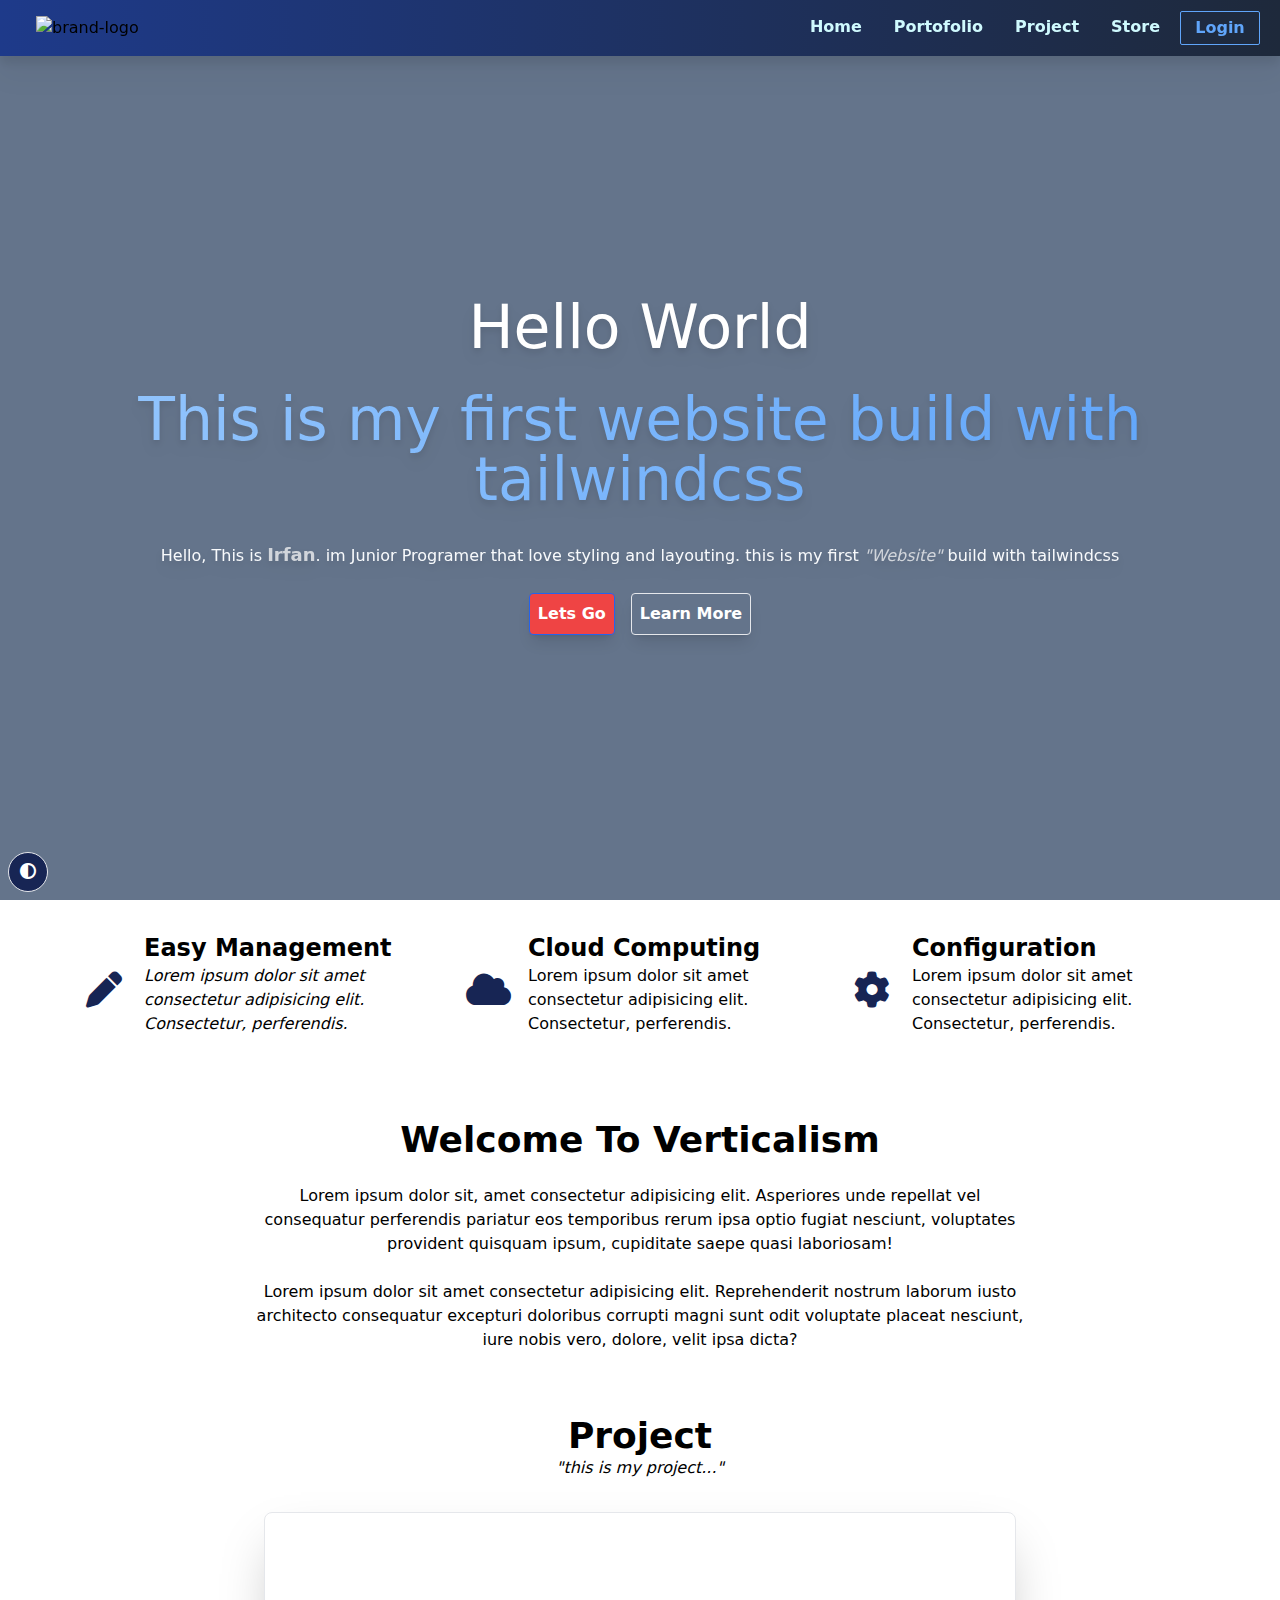
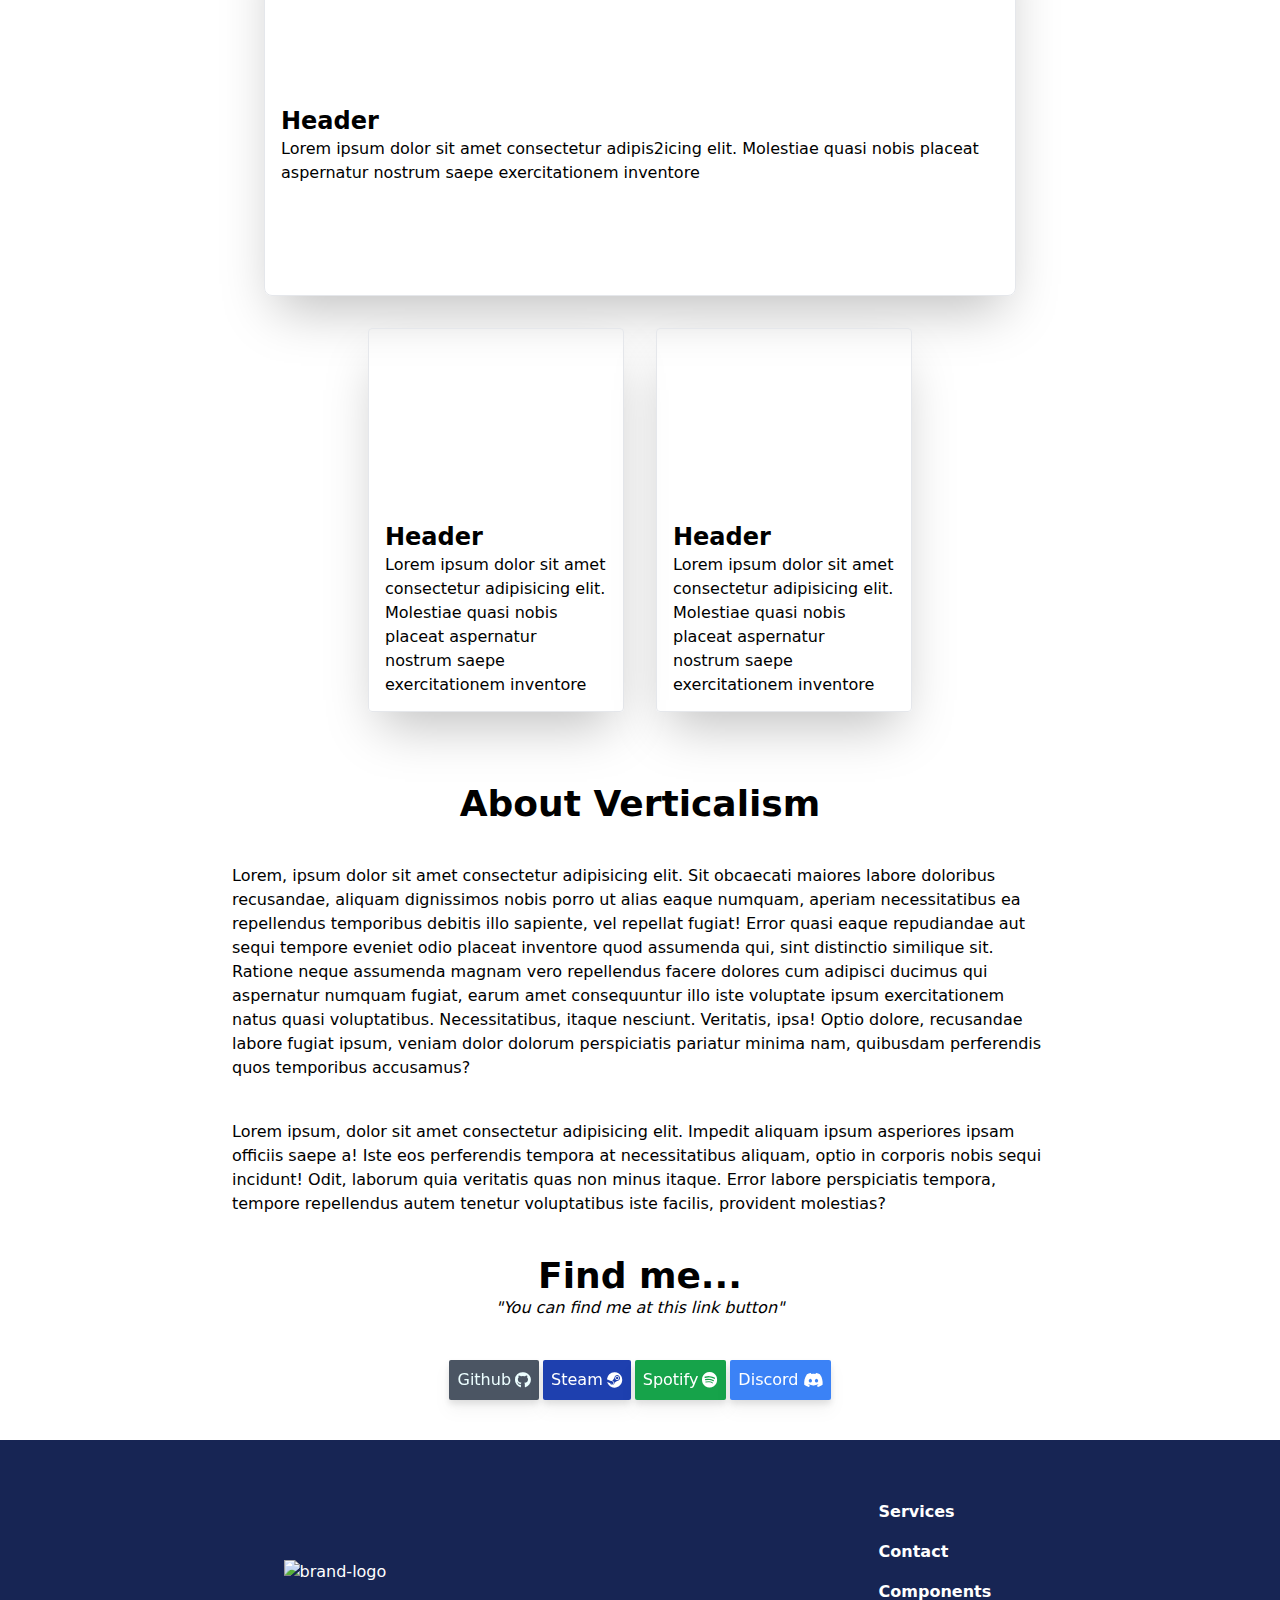
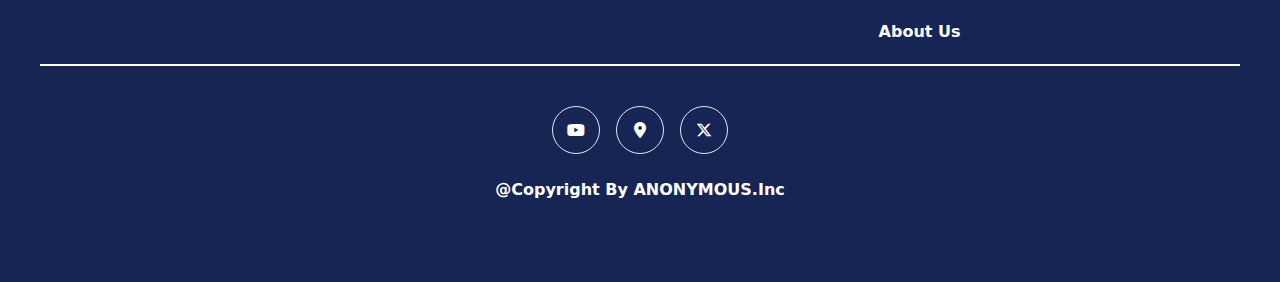
==== Test/index.html @ 3aa071c3 "add some features" ====
<!DOCTYPE html>
<html lang="en">
<head>
    <meta charset="UTF-8">
    <meta name="viewport" content="width=device-width, initial-scale=1.0">
    <title>First Website</title>
    <link rel="shortcut icon" href="img/logo.png" type="image/x-icon">
    <link rel="shortcut icon" href="img/brand-logo-title.png" type="image/x-icon">
    <link rel="preconnect" href="https://fonts.googleapis.com">
    <link rel="preconnect" href="https://fonts.gstatic.com" crossorigin>
    <link href="https://fonts.googleapis.com/css2?family=Roboto:wght@700&display=swap" rel="stylesheet">
    <link rel="stylesheet" href="css/output.css">
    <link rel="stylesheet" href="https://cdnjs.cloudflare.com/ajax/libs/font-awesome/6.5.1/css/all.min.css">
</head>
<body class="bg-white">
    <nav class="bg-gradient-to-r from-blue-900 to-slate-800 w-full h-14 z-50 fixed drop-shadow-xl">
        <div class="navbar flex items-center justify-center pr-5 pl-5 w-full h-full ">
            <div class="logo w-full flex items-center h-full">
                <img class="w-48 h-full p-4" src="img/brand-logo-text.png" alt="brand-logo">
            </div>
            <div class="links-container w-auto md:w-screen flex gap-5 justify-end items-center font-semibold text-cyan-100">
                <div class="links gap-8 hidden lg:flex">
                    <a href="#" class="Home transition duration-300 group">Home<span class="block max-w-0 group-hover:max-w-full transition-all duration-500 bg-cyan-50 h-0.5"></span></a>
                    <a href="#portofolio" class="Portofolio transition duration-300 group">Portofolio<span class="block max-w-0 group-hover:max-w-full transition-all duration-500 bg-cyan-50 h-0.5"></span></a>
                    <a href="#project" class="Project transition duration-300 group">Project<span class="block max-w-0 group-hover:max-w-full transition-all duration-500 bg-cyan-50 h-0.5"></span></a>
                    <a href="store.html" class="transition duration-300 group">Store<span class="block max-w-0 group-hover:max-w-full transition-all duration-500 bg-cyan-50 h-0.5"></span></a>
                </div>  
                <div class="links-login hidden items-center md:flex">
                   <a href="#" class="Login border border-solid border-blue-400 text-blue-400 rounded-sm p-1 w-20 text-center">Login</a>                    
                </div>
                <div class="hamburger-menu flex lg:hidden">
                <a href="#" class="link text-white">
                    <i class="fa-solid fa-bars"></i>
                </a>
                </div>                
            </div>
        </div>
    </nav>
    <!-- tampilan -->
    <div class="tampilan w-screen h-screen flex justify-center items-center bg-slate-500 p-10 bg-no-repeat bg-center bg-cover" style="background-image: url('img/blue-gradient.avif');">
        <div class="tampilan-text">
            <h1 class="m-8 text-center text-shadow text-6xl text-white drop-shadow-lg">Hello World</h1>
            <h1 class="m-8 hidden sm:flex text-center text-transparent text-6xl bg-clip-text bg-gradient-to-r from-blue-300 to-blue-400 drop-shadow-lg">This is my first website build with tailwindcss</h1>
            <p class="text-center in m-6 text-slate-50 drop-shadow-lg">Hello, This is <span class="font-bold text-lg text-gray-300">Irfan</span>. im Junior Programer that love styling and layouting. this is my first <span class="italic text-gray-300">"Website"</span> build with tailwindcss</p>
            <div class="tampilan-button gap-4 flex justify-center">
                <a href="#welcome" class="text-white border p-2 border-blue-600 rounded bg-red-500 shadow-lg font-semibold hover:bg-red-400">Lets Go</a>
                <a href="#learn-more" class="text-white border p-2 rounded shadow-lg font-semibold">Learn More</a>
            </div>
        </div>
    </div>
    <!-- navbar-responsive -->
    
    <!-- main container-->
    <main class="flex flex-col justify-center" id="welcome">
        <!-- information -->
        <div class="information hidden lg:flex p-8 justify-center">
            <div class="information-book flex w-96">
                <div class="icon flex items-center justify-center w-20 h-full p-10">
                    <i class="fa-solid fa-pen text-4xl text-blue-950"></i>    
                </div>
                <div class="text">
                    <h1 class="font-bold text-2xl">Easy Management</h1>
                    <p class="italic">Lorem ipsum dolor sit amet consectetur adipisicing elit. Consectetur, perferendis.</p>   
                </div>
            </div>
            <div class="information-book flex w-96">
                <div class="icon flex items-center justify-center w-20 h-full p-10">
                    <i class="fa-solid fa-cloud text-4xl text-blue-950"></i>    
                </div>
                <div class="text">
                    <h1 class="font-bold text-2xl">Cloud Computing</h1>
                    <p>Lorem ipsum dolor sit amet consectetur adipisicing elit. Consectetur, perferendis.</p>   
                </div>
            </div>
            <div class="information-book flex w-96">
                <div class="icon flex items-center justify-center w-20 h-full p-10">
                    <i class="fa-solid fa-gear text-4xl text-blue-950"></i>    
                </div>
                <div class="text">
                    <h1 class="font-bold text-2xl">Configuration</h1>
                    <p>Lorem ipsum dolor sit amet consectetur adipisicing elit. Consectetur, perferendis.</p>   
                </div>
            </div>
        </div>
        <!-- main content-->
        <div class="main-container flex flex-col justify-center items-center">
            <div class="main-content max-w-4xl p-6 sm:p-10 flex flex-col gap-10">
                <!-- welcome -->
                <div class="welcome">
                    <h1 class="welcome-header font-bold text-center text-4xl">Welcome To Verticalism</h1>
                    <p class="text-center m-6">Lorem ipsum dolor sit, amet consectetur adipisicing elit. Asperiores unde repellat vel consequatur perferendis pariatur eos temporibus rerum ipsa optio fugiat nesciunt, voluptates provident quisquam ipsum, cupiditate saepe quasi laboriosam!</p>
                    <p class="text-center m-6">Lorem ipsum dolor sit amet consectetur adipisicing elit. Reprehenderit nostrum laborum iusto architecto consequatur excepturi doloribus corrupti magni sunt odit voluptate placeat nesciunt, iure nobis vero, dolore, velit ipsa dicta?</p>
                </div>
                <!-- project -->
                <div class="project">
                    <div class="project-header">
                        <h1 class="font-bold text-4xl text-center">Project</h1>
                        <p class="italic text-center">"this is my project..."</p>
                    </div>
                    <div class="project-image-con">
                        <div class="project-image p-8 flex justify-center items-center gap-8 flex-wrap">
                            <!-- project-img-1 -->
                            <div class="project-image-img-1 w-full h-96 border shadow-2xl rounded-lg">
                                <div class="w-full h-44 bg-cover" style="background-image: url('img/blue-gradient.avif');">
                                    <p class="w-full h-full flex opacity-0 hover:opacity-50 transition-all duration-300 items-center justify-center text-center bg-black font-bold text-white">Blue Gradient</p>
                                    <!-- <img src="img/blue-gradient.avif" alt="img-blue"> -->
                                </div>
                                <div class="text p-4">
                                    <h1 class="font-bold text-2xl">Header</h1>
                                    <p class="overflow-y-scroll">Lorem ipsum dolor sit amet consectetur adipis2icing elit. Molestiae quasi nobis placeat aspernatur nostrum saepe exercitationem inventore </p>
                                </div>
                            </div>
                            <!-- project-img-1 -->
                            <div class="project-image-img-1 w-64 h-96 border shadow-2xl rounded">
                                <div class="w-full h-44 bg-cover" style="background-image: url('img/blue-gradient.avif');">
                                    <p class="w-full h-full flex opacity-0 hover:opacity-50 transition-all duration-300 items-center justify-center text-center bg-black font-bold text-white">Blue Gradient</p>
                                    <!-- <img src="img/blue-gradient.avif" alt="img-blue"> -->
                                </div>
                                <div class="text p-4">
                                    <h1 class="font-bold text-2xl">Header</h1>
                                    <p class="overflow-y-scroll">Lorem ipsum dolor sit amet consectetur adipisicing elit. Molestiae quasi nobis placeat aspernatur nostrum saepe exercitationem inventore </p>
                                </div>
                            </div>
                            <!-- project-img-1 -->
                            <div class="project-image-img-1 w-64 h-96 border shadow-2xl rounded">
                                <div class="w-full h-44 bg-cover" style="background-image: url('img/blue-gradient.avif');">
                                    <p class="w-full h-full flex opacity-0 hover:opacity-50 transition-all duration-300 items-center justify-center text-center bg-black font-bold text-white">Blue Gradient</p>
                                    <!-- <img src="img/blue-gradient.avif" alt="img-blue"> -->
                                </div>
                                <div class="text p-4">
                                    <h1 class="font-bold text-2xl">Header</h1>
                                    <p class="overflow-y-scroll">Lorem ipsum dolor sit amet consectetur adipisicing elit. Molestiae quasi nobis placeat aspernatur nostrum saepe exercitationem inventore </p>
                                </div>
                            </div>                                                    
                        </div>
                    </div>
                </div>                
                <!-- about -->
                <div class="about gap-10 flex flex-col">
                    <h1 class="about-header font-bold text-center text-4xl">
                        About Verticalism
                    </h1>
                    <p>Lorem, ipsum dolor sit amet consectetur adipisicing elit. Sit obcaecati maiores labore doloribus recusandae, aliquam dignissimos nobis porro ut alias eaque numquam, aperiam necessitatibus ea repellendus temporibus debitis illo sapiente, vel repellat fugiat! Error quasi eaque repudiandae aut sequi tempore eveniet odio placeat inventore quod assumenda qui, sint distinctio similique sit. Ratione neque assumenda magnam vero repellendus facere dolores cum adipisci ducimus qui aspernatur numquam fugiat, earum amet consequuntur illo iste voluptate ipsum exercitationem natus quasi voluptatibus. Necessitatibus, itaque nesciunt. Veritatis, ipsa! Optio dolore, recusandae labore fugiat ipsum, veniam dolor dolorum perspiciatis pariatur minima nam, quibusdam perferendis quos temporibus accusamus?</p>
                    <p>Lorem ipsum, dolor sit amet consectetur adipisicing elit. Impedit aliquam ipsum asperiores ipsam officiis saepe a! Iste eos perferendis tempora at necessitatibus aliquam, optio in corporis nobis sequi incidunt! Odit, laborum quia veritatis quas non minus itaque. Error labore perspiciatis tempora, tempore repellendus autem tenetur voluptatibus iste facilis, provident molestias?</p>
                </div>

                <!-- find me -->
                <div class="find-me">
                    <h1 class="font-bold text-4xl text-center">Find me...</h1>
                    <p class="italic text-center">"You can find me at this link button"</p>
                </div>
                <div class="button flex items-center justify-center gap-1 flex-wrap">
                    <a href="https://github.com/ucilmenangis" class="p-2 bg-gray-600 rounded-sm text-cyan-50 flex items-center gap-1 drop-shadow-lg hover:bg-gray-500"><p>Github</p><i class="fa-brands fa-github"></i></a>
                    <a href="https://steamcommunity.com/id/ucilmenangis/" class="p-2 bg-blue-800 rounded-sm text-white flex items-center gap-1 drop-shadow-lg hover:bg-blue-700"><p>Steam</p><i class="fa-brands fa-steam"></i></a>
                    <a href="https://spotify.com" class="p-2 bg-green-600 rounded-sm text-white flex items-center gap-1 drop-shadow-lg hover:bg-green-500"><p>Spotify</p><i class="fa-brands fa-spotify"></i></a>
                    <a href="https://discord.com" class="p-2 bg-blue-500 rounded-sm text-white flex items-center gap-1 drop-shadow-lg hover:bg-blue-400"><p>Discord</p><i class="fa-brands fa-discord"></i></a>
                </div>
            </div>
        </div>
    </main>
    <footer class="flex flex-col p-8 sm:p-10 bg-blue-950 text-white">
        <!-- col-1 -->
        <div class="footer-col-1 flex flex-col sm:flex-row">
            <div class="footer-logo w-full flex justify-center items-center">
                <img class="w-auto h-auto p-2" src="img/brand-logo-text.png" alt="brand-logo">
            </div>         
            <div class="footer-links-container w-full p-5 flex justify-center items-center font-bold">
                <div class="footer-links-content flex sm:flex-col flex-wrap gap-4 justify-center">
                    <a href="#" class="hover:text-blue-600">Services</a>
                    <a href="#" class="hover:text-blue-600">Contact</a>
                    <a href="#" class="hover:text-blue-600">Components</a>
                    <a href="#" class="hover:text-blue-600">About Us</a>
                </div>
            </div>               
        </div>
        <!-- col-2 -->
        <div class="footer-col-2 border-t-2 border-solid border-white p-10 flex justify-center items-center flex-col gap-6">
            <div class="links flex gap-4">
                <a href="https://www.youtube.com" class="border rounded-full p-2 w-12 h-12 flex justify-center items-center hover:text-blue-600 hover:border-blue-600"><i class="fa-brands fa-youtube"></i></a>
                <a href="https://www.google.com/maps" class="border rounded-full p-2 w-12 h-12 flex justify-center items-center"><i class="fa-solid fa-location-dot"></i></a>
                <a href="https://www.twitter.com" class="border rounded-full p-2 w-12 h-12 flex justify-center items-center"><i class="fa-brands fa-x-twitter"></i></a>
            </div>
            <div class="text">
                <p class="font-semibold text-center">@Copyright By ANONYMOUS.Inc</p>
            </div>
        </div>
    </footer>
    <!-- darkmode -->
    <div class="fixed bottom-2 left-2 hidden sm:inline">
        <div class="dark-mode-button border bg-blue-950 text-white rounded-full w-10 h-10 p-2 flex justify-center items-center">
            <button type="button"><i class="fa-solid fa-circle-half-stroke"></i></button>
        </div>
    </div>
</body>
</html>
---- Test/css/output.css ----
/*
! tailwindcss v3.4.1 | MIT License | https://tailwindcss.com
*/

/*
1. Prevent padding and border from affecting element width. (https://github.com/mozdevs/cssremedy/issues/4)
2. Allow adding a border to an element by just adding a border-width. (https://github.com/tailwindcss/tailwindcss/pull/116)
*/

*,
::before,
::after {
  box-sizing: border-box;
  /* 1 */
  border-width: 0;
  /* 2 */
  border-style: solid;
  /* 2 */
  border-color: #e5e7eb;
  /* 2 */
}

::before,
::after {
  --tw-content: '';
}

/*
1. Use a consistent sensible line-height in all browsers.
2. Prevent adjustments of font size after orientation changes in iOS.
3. Use a more readable tab size.
4. Use the user's configured `sans` font-family by default.
5. Use the user's configured `sans` font-feature-settings by default.
6. Use the user's configured `sans` font-variation-settings by default.
7. Disable tap highlights on iOS
*/

html,
:host {
  line-height: 1.5;
  /* 1 */
  -webkit-text-size-adjust: 100%;
  /* 2 */
  -moz-tab-size: 4;
  /* 3 */
  -o-tab-size: 4;
     tab-size: 4;
  /* 3 */
  font-family: ui-sans-serif, system-ui, sans-serif, "Apple Color Emoji", "Segoe UI Emoji", "Segoe UI Symbol", "Noto Color Emoji";
  /* 4 */
  font-feature-settings: normal;
  /* 5 */
  font-variation-settings: normal;
  /* 6 */
  -webkit-tap-highlight-color: transparent;
  /* 7 */
}

/*
1. Remove the margin in all browsers.
2. Inherit line-height from `html` so users can set them as a class directly on the `html` element.
*/

body {
  margin: 0;
  /* 1 */
  line-height: inherit;
  /* 2 */
}

/*
1. Add the correct height in Firefox.
2. Correct the inheritance of border color in Firefox. (https://bugzilla.mozilla.org/show_bug.cgi?id=190655)
3. Ensure horizontal rules are visible by default.
*/

hr {
  height: 0;
  /* 1 */
  color: inherit;
  /* 2 */
  border-top-width: 1px;
  /* 3 */
}

/*
Add the correct text decoration in Chrome, Edge, and Safari.
*/

abbr:where([title]) {
  -webkit-text-decoration: underline dotted;
          text-decoration: underline dotted;
}

/*
Remove the default font size and weight for headings.
*/

h1,
h2,
h3,
h4,
h5,
h6 {
  font-size: inherit;
  font-weight: inherit;
}

/*
Reset links to optimize for opt-in styling instead of opt-out.
*/

a {
  color: inherit;
  text-decoration: inherit;
}

/*
Add the correct font weight in Edge and Safari.
*/

b,
strong {
  font-weight: bolder;
}

/*
1. Use the user's configured `mono` font-family by default.
2. Use the user's configured `mono` font-feature-settings by default.
3. Use the user's configured `mono` font-variation-settings by default.
4. Correct the odd `em` font sizing in all browsers.
*/

code,
kbd,
samp,
pre {
  font-family: ui-monospace, SFMono-Regular, Menlo, Monaco, Consolas, "Liberation Mono", "Courier New", monospace;
  /* 1 */
  font-feature-settings: normal;
  /* 2 */
  font-variation-settings: normal;
  /* 3 */
  font-size: 1em;
  /* 4 */
}

/*
Add the correct font size in all browsers.
*/

small {
  font-size: 80%;
}

/*
Prevent `sub` and `sup` elements from affecting the line height in all browsers.
*/

sub,
sup {
  font-size: 75%;
  line-height: 0;
  position: relative;
  vertical-align: baseline;
}

sub {
  bottom: -0.25em;
}

sup {
  top: -0.5em;
}

/*
1. Remove text indentation from table contents in Chrome and Safari. (https://bugs.chromium.org/p/chromium/issues/detail?id=999088, https://bugs.webkit.org/show_bug.cgi?id=201297)
2. Correct table border color inheritance in all Chrome and Safari. (https://bugs.chromium.org/p/chromium/issues/detail?id=935729, https://bugs.webkit.org/show_bug.cgi?id=195016)
3. Remove gaps between table borders by default.
*/

table {
  text-indent: 0;
  /* 1 */
  border-color: inherit;
  /* 2 */
  border-collapse: collapse;
  /* 3 */
}

/*
1. Change the font styles in all browsers.
2. Remove the margin in Firefox and Safari.
3. Remove default padding in all browsers.
*/

button,
input,
optgroup,
select,
textarea {
  font-family: inherit;
  /* 1 */
  font-feature-settings: inherit;
  /* 1 */
  font-variation-settings: inherit;
  /* 1 */
  font-size: 100%;
  /* 1 */
  font-weight: inherit;
  /* 1 */
  line-height: inherit;
  /* 1 */
  color: inherit;
  /* 1 */
  margin: 0;
  /* 2 */
  padding: 0;
  /* 3 */
}

/*
Remove the inheritance of text transform in Edge and Firefox.
*/

button,
select {
  text-transform: none;
}

/*
1. Correct the inability to style clickable types in iOS and Safari.
2. Remove default button styles.
*/

button,
[type='button'],
[type='reset'],
[type='submit'] {
  -webkit-appearance: button;
  /* 1 */
  background-color: transparent;
  /* 2 */
  background-image: none;
  /* 2 */
}

/*
Use the modern Firefox focus style for all focusable elements.
*/

:-moz-focusring {
  outline: auto;
}

/*
Remove the additional `:invalid` styles in Firefox. (https://github.com/mozilla/gecko-dev/blob/2f9eacd9d3d995c937b4251a5557d95d494c9be1/layout/style/res/forms.css#L728-L737)
*/

:-moz-ui-invalid {
  box-shadow: none;
}

/*
Add the correct vertical alignment in Chrome and Firefox.
*/

progress {
  vertical-align: baseline;
}

/*
Correct the cursor style of increment and decrement buttons in Safari.
*/

::-webkit-inner-spin-button,
::-webkit-outer-spin-button {
  height: auto;
}

/*
1. Correct the odd appearance in Chrome and Safari.
2. Correct the outline style in Safari.
*/

[type='search'] {
  -webkit-appearance: textfield;
  /* 1 */
  outline-offset: -2px;
  /* 2 */
}

/*
Remove the inner padding in Chrome and Safari on macOS.
*/

::-webkit-search-decoration {
  -webkit-appearance: none;
}

/*
1. Correct the inability to style clickable types in iOS and Safari.
2. Change font properties to `inherit` in Safari.
*/

::-webkit-file-upload-button {
  -webkit-appearance: button;
  /* 1 */
  font: inherit;
  /* 2 */
}

/*
Add the correct display in Chrome and Safari.
*/

summary {
  display: list-item;
}

/*
Removes the default spacing and border for appropriate elements.
*/

blockquote,
dl,
dd,
h1,
h2,
h3,
h4,
h5,
h6,
hr,
figure,
p,
pre {
  margin: 0;
}

fieldset {
  margin: 0;
  padding: 0;
}

legend {
  padding: 0;
}

ol,
ul,
menu {
  list-style: none;
  margin: 0;
  padding: 0;
}

/*
Reset default styling for dialogs.
*/

dialog {
  padding: 0;
}

/*
Prevent resizing textareas horizontally by default.
*/

textarea {
  resize: vertical;
}

/*
1. Reset the default placeholder opacity in Firefox. (https://github.com/tailwindlabs/tailwindcss/issues/3300)
2. Set the default placeholder color to the user's configured gray 400 color.
*/

input::-moz-placeholder, textarea::-moz-placeholder {
  opacity: 1;
  /* 1 */
  color: #9ca3af;
  /* 2 */
}

input::placeholder,
textarea::placeholder {
  opacity: 1;
  /* 1 */
  color: #9ca3af;
  /* 2 */
}

/*
Set the default cursor for buttons.
*/

button,
[role="button"] {
  cursor: pointer;
}

/*
Make sure disabled buttons don't get the pointer cursor.
*/

:disabled {
  cursor: default;
}

/*
1. Make replaced elements `display: block` by default. (https://github.com/mozdevs/cssremedy/issues/14)
2. Add `vertical-align: middle` to align replaced elements more sensibly by default. (https://github.com/jensimmons/cssremedy/issues/14#issuecomment-634934210)
   This can trigger a poorly considered lint error in some tools but is included by design.
*/

img,
svg,
video,
canvas,
audio,
iframe,
embed,
object {
  display: block;
  /* 1 */
  vertical-align: middle;
  /* 2 */
}

/*
Constrain images and videos to the parent width and preserve their intrinsic aspect ratio. (https://github.com/mozdevs/cssremedy/issues/14)
*/

img,
video {
  max-width: 100%;
  height: auto;
}

/* Make elements with the HTML hidden attribute stay hidden by default */

[hidden] {
  display: none;
}

*, ::before, ::after {
  --tw-border-spacing-x: 0;
  --tw-border-spacing-y: 0;
  --tw-translate-x: 0;
  --tw-translate-y: 0;
  --tw-rotate: 0;
  --tw-skew-x: 0;
  --tw-skew-y: 0;
  --tw-scale-x: 1;
  --tw-scale-y: 1;
  --tw-pan-x:  ;
  --tw-pan-y:  ;
  --tw-pinch-zoom:  ;
  --tw-scroll-snap-strictness: proximity;
  --tw-gradient-from-position:  ;
  --tw-gradient-via-position:  ;
  --tw-gradient-to-position:  ;
  --tw-ordinal:  ;
  --tw-slashed-zero:  ;
  --tw-numeric-figure:  ;
  --tw-numeric-spacing:  ;
  --tw-numeric-fraction:  ;
  --tw-ring-inset:  ;
  --tw-ring-offset-width: 0px;
  --tw-ring-offset-color: #fff;
  --tw-ring-color: rgb(59 130 246 / 0.5);
  --tw-ring-offset-shadow: 0 0 #0000;
  --tw-ring-shadow: 0 0 #0000;
  --tw-shadow: 0 0 #0000;
  --tw-shadow-colored: 0 0 #0000;
  --tw-blur:  ;
  --tw-brightness:  ;
  --tw-contrast:  ;
  --tw-grayscale:  ;
  --tw-hue-rotate:  ;
  --tw-invert:  ;
  --tw-saturate:  ;
  --tw-sepia:  ;
  --tw-drop-shadow:  ;
  --tw-backdrop-blur:  ;
  --tw-backdrop-brightness:  ;
  --tw-backdrop-contrast:  ;
  --tw-backdrop-grayscale:  ;
  --tw-backdrop-hue-rotate:  ;
  --tw-backdrop-invert:  ;
  --tw-backdrop-opacity:  ;
  --tw-backdrop-saturate:  ;
  --tw-backdrop-sepia:  ;
}

::backdrop {
  --tw-border-spacing-x: 0;
  --tw-border-spacing-y: 0;
  --tw-translate-x: 0;
  --tw-translate-y: 0;
  --tw-rotate: 0;
  --tw-skew-x: 0;
  --tw-skew-y: 0;
  --tw-scale-x: 1;
  --tw-scale-y: 1;
  --tw-pan-x:  ;
  --tw-pan-y:  ;
  --tw-pinch-zoom:  ;
  --tw-scroll-snap-strictness: proximity;
  --tw-gradient-from-position:  ;
  --tw-gradient-via-position:  ;
  --tw-gradient-to-position:  ;
  --tw-ordinal:  ;
  --tw-slashed-zero:  ;
  --tw-numeric-figure:  ;
  --tw-numeric-spacing:  ;
  --tw-numeric-fraction:  ;
  --tw-ring-inset:  ;
  --tw-ring-offset-width: 0px;
  --tw-ring-offset-color: #fff;
  --tw-ring-color: rgb(59 130 246 / 0.5);
  --tw-ring-offset-shadow: 0 0 #0000;
  --tw-ring-shadow: 0 0 #0000;
  --tw-shadow: 0 0 #0000;
  --tw-shadow-colored: 0 0 #0000;
  --tw-blur:  ;
  --tw-brightness:  ;
  --tw-contrast:  ;
  --tw-grayscale:  ;
  --tw-hue-rotate:  ;
  --tw-invert:  ;
  --tw-saturate:  ;
  --tw-sepia:  ;
  --tw-drop-shadow:  ;
  --tw-backdrop-blur:  ;
  --tw-backdrop-brightness:  ;
  --tw-backdrop-contrast:  ;
  --tw-backdrop-grayscale:  ;
  --tw-backdrop-hue-rotate:  ;
  --tw-backdrop-invert:  ;
  --tw-backdrop-opacity:  ;
  --tw-backdrop-saturate:  ;
  --tw-backdrop-sepia:  ;
}

.fixed {
  position: fixed;
}

.bottom-2 {
  bottom: 0.5rem;
}

.left-2 {
  left: 0.5rem;
}

.z-50 {
  z-index: 50;
}

.m-6 {
  margin: 1.5rem;
}

.m-8 {
  margin: 2rem;
}

.block {
  display: block;
}

.flex {
  display: flex;
}

.hidden {
  display: none;
}

.h-0 {
  height: 0px;
}

.h-0\.5 {
  height: 0.125rem;
}

.h-10 {
  height: 2.5rem;
}

.h-12 {
  height: 3rem;
}

.h-14 {
  height: 3.5rem;
}

.h-44 {
  height: 11rem;
}

.h-96 {
  height: 24rem;
}

.h-auto {
  height: auto;
}

.h-full {
  height: 100%;
}

.h-screen {
  height: 100vh;
}

.w-10 {
  width: 2.5rem;
}

.w-12 {
  width: 3rem;
}

.w-20 {
  width: 5rem;
}

.w-48 {
  width: 12rem;
}

.w-64 {
  width: 16rem;
}

.w-96 {
  width: 24rem;
}

.w-auto {
  width: auto;
}

.w-full {
  width: 100%;
}

.w-screen {
  width: 100vw;
}

.max-w-0 {
  max-width: 0px;
}

.max-w-4xl {
  max-width: 56rem;
}

.flex-col {
  flex-direction: column;
}

.flex-wrap {
  flex-wrap: wrap;
}

.items-center {
  align-items: center;
}

.justify-end {
  justify-content: flex-end;
}

.justify-center {
  justify-content: center;
}

.gap-1 {
  gap: 0.25rem;
}

.gap-10 {
  gap: 2.5rem;
}

.gap-4 {
  gap: 1rem;
}

.gap-5 {
  gap: 1.25rem;
}

.gap-6 {
  gap: 1.5rem;
}

.gap-8 {
  gap: 2rem;
}

.overflow-y-scroll {
  overflow-y: scroll;
}

.rounded {
  border-radius: 0.25rem;
}

.rounded-full {
  border-radius: 9999px;
}

.rounded-lg {
  border-radius: 0.5rem;
}

.rounded-sm {
  border-radius: 0.125rem;
}

.border {
  border-width: 1px;
}

.border-t-2 {
  border-top-width: 2px;
}

.border-solid {
  border-style: solid;
}

.border-blue-400 {
  --tw-border-opacity: 1;
  border-color: rgb(96 165 250 / var(--tw-border-opacity));
}

.border-blue-600 {
  --tw-border-opacity: 1;
  border-color: rgb(37 99 235 / var(--tw-border-opacity));
}

.border-white {
  --tw-border-opacity: 1;
  border-color: rgb(255 255 255 / var(--tw-border-opacity));
}

.bg-black {
  --tw-bg-opacity: 1;
  background-color: rgb(0 0 0 / var(--tw-bg-opacity));
}

.bg-blue-500 {
  --tw-bg-opacity: 1;
  background-color: rgb(59 130 246 / var(--tw-bg-opacity));
}

.bg-blue-800 {
  --tw-bg-opacity: 1;
  background-color: rgb(30 64 175 / var(--tw-bg-opacity));
}

.bg-blue-950 {
  --tw-bg-opacity: 1;
  background-color: rgb(23 37 84 / var(--tw-bg-opacity));
}

.bg-cyan-50 {
  --tw-bg-opacity: 1;
  background-color: rgb(236 254 255 / var(--tw-bg-opacity));
}

.bg-gray-600 {
  --tw-bg-opacity: 1;
  background-color: rgb(75 85 99 / var(--tw-bg-opacity));
}

.bg-green-600 {
  --tw-bg-opacity: 1;
  background-color: rgb(22 163 74 / var(--tw-bg-opacity));
}

.bg-red-500 {
  --tw-bg-opacity: 1;
  background-color: rgb(239 68 68 / var(--tw-bg-opacity));
}

.bg-slate-50 {
  --tw-bg-opacity: 1;
  background-color: rgb(248 250 252 / var(--tw-bg-opacity));
}

.bg-slate-500 {
  --tw-bg-opacity: 1;
  background-color: rgb(100 116 139 / var(--tw-bg-opacity));
}

.bg-white {
  --tw-bg-opacity: 1;
  background-color: rgb(255 255 255 / var(--tw-bg-opacity));
}

.bg-gradient-to-r {
  background-image: linear-gradient(to right, var(--tw-gradient-stops));
}

.from-blue-300 {
  --tw-gradient-from: #93c5fd var(--tw-gradient-from-position);
  --tw-gradient-to: rgb(147 197 253 / 0) var(--tw-gradient-to-position);
  --tw-gradient-stops: var(--tw-gradient-from), var(--tw-gradient-to);
}

.from-blue-600 {
  --tw-gradient-from: #2563eb var(--tw-gradient-from-position);
  --tw-gradient-to: rgb(37 99 235 / 0) var(--tw-gradient-to-position);
  --tw-gradient-stops: var(--tw-gradient-from), var(--tw-gradient-to);
}

.from-blue-900 {
  --tw-gradient-from: #1e3a8a var(--tw-gradient-from-position);
  --tw-gradient-to: rgb(30 58 138 / 0) var(--tw-gradient-to-position);
  --tw-gradient-stops: var(--tw-gradient-from), var(--tw-gradient-to);
}

.to-blue-400 {
  --tw-gradient-to: #60a5fa var(--tw-gradient-to-position);
}

.to-blue-950 {
  --tw-gradient-to: #172554 var(--tw-gradient-to-position);
}

.to-slate-800 {
  --tw-gradient-to: #1e293b var(--tw-gradient-to-position);
}

.bg-cover {
  background-size: cover;
}

.bg-clip-text {
  -webkit-background-clip: text;
          background-clip: text;
}

.bg-center {
  background-position: center;
}

.bg-no-repeat {
  background-repeat: no-repeat;
}

.p-1 {
  padding: 0.25rem;
}

.p-10 {
  padding: 2.5rem;
}

.p-2 {
  padding: 0.5rem;
}

.p-4 {
  padding: 1rem;
}

.p-5 {
  padding: 1.25rem;
}

.p-6 {
  padding: 1.5rem;
}

.p-8 {
  padding: 2rem;
}

.pl-5 {
  padding-left: 1.25rem;
}

.pr-5 {
  padding-right: 1.25rem;
}

.text-center {
  text-align: center;
}

.text-2xl {
  font-size: 1.5rem;
  line-height: 2rem;
}

.text-4xl {
  font-size: 2.25rem;
  line-height: 2.5rem;
}

.text-6xl {
  font-size: 3.75rem;
  line-height: 1;
}

.text-lg {
  font-size: 1.125rem;
  line-height: 1.75rem;
}

.font-bold {
  font-weight: 700;
}

.font-semibold {
  font-weight: 600;
}

.italic {
  font-style: italic;
}

.text-blue-400 {
  --tw-text-opacity: 1;
  color: rgb(96 165 250 / var(--tw-text-opacity));
}

.text-blue-950 {
  --tw-text-opacity: 1;
  color: rgb(23 37 84 / var(--tw-text-opacity));
}

.text-cyan-100 {
  --tw-text-opacity: 1;
  color: rgb(207 250 254 / var(--tw-text-opacity));
}

.text-cyan-50 {
  --tw-text-opacity: 1;
  color: rgb(236 254 255 / var(--tw-text-opacity));
}

.text-gray-300 {
  --tw-text-opacity: 1;
  color: rgb(209 213 219 / var(--tw-text-opacity));
}

.text-slate-50 {
  --tw-text-opacity: 1;
  color: rgb(248 250 252 / var(--tw-text-opacity));
}

.text-transparent {
  color: transparent;
}

.text-white {
  --tw-text-opacity: 1;
  color: rgb(255 255 255 / var(--tw-text-opacity));
}

.opacity-0 {
  opacity: 0;
}

.shadow-2xl {
  --tw-shadow: 0 25px 50px -12px rgb(0 0 0 / 0.25);
  --tw-shadow-colored: 0 25px 50px -12px var(--tw-shadow-color);
  box-shadow: var(--tw-ring-offset-shadow, 0 0 #0000), var(--tw-ring-shadow, 0 0 #0000), var(--tw-shadow);
}

.shadow-lg {
  --tw-shadow: 0 10px 15px -3px rgb(0 0 0 / 0.1), 0 4px 6px -4px rgb(0 0 0 / 0.1);
  --tw-shadow-colored: 0 10px 15px -3px var(--tw-shadow-color), 0 4px 6px -4px var(--tw-shadow-color);
  box-shadow: var(--tw-ring-offset-shadow, 0 0 #0000), var(--tw-ring-shadow, 0 0 #0000), var(--tw-shadow);
}

.drop-shadow-lg {
  --tw-drop-shadow: drop-shadow(0 10px 8px rgb(0 0 0 / 0.04)) drop-shadow(0 4px 3px rgb(0 0 0 / 0.1));
  filter: var(--tw-blur) var(--tw-brightness) var(--tw-contrast) var(--tw-grayscale) var(--tw-hue-rotate) var(--tw-invert) var(--tw-saturate) var(--tw-sepia) var(--tw-drop-shadow);
}

.drop-shadow-xl {
  --tw-drop-shadow: drop-shadow(0 20px 13px rgb(0 0 0 / 0.03)) drop-shadow(0 8px 5px rgb(0 0 0 / 0.08));
  filter: var(--tw-blur) var(--tw-brightness) var(--tw-contrast) var(--tw-grayscale) var(--tw-hue-rotate) var(--tw-invert) var(--tw-saturate) var(--tw-sepia) var(--tw-drop-shadow);
}

.transition {
  transition-property: color, background-color, border-color, text-decoration-color, fill, stroke, opacity, box-shadow, transform, filter, -webkit-backdrop-filter;
  transition-property: color, background-color, border-color, text-decoration-color, fill, stroke, opacity, box-shadow, transform, filter, backdrop-filter;
  transition-property: color, background-color, border-color, text-decoration-color, fill, stroke, opacity, box-shadow, transform, filter, backdrop-filter, -webkit-backdrop-filter;
  transition-timing-function: cubic-bezier(0.4, 0, 0.2, 1);
  transition-duration: 150ms;
}

.transition-all {
  transition-property: all;
  transition-timing-function: cubic-bezier(0.4, 0, 0.2, 1);
  transition-duration: 150ms;
}

.duration-300 {
  transition-duration: 300ms;
}

.duration-500 {
  transition-duration: 500ms;
}

.hover\:border-blue-600:hover {
  --tw-border-opacity: 1;
  border-color: rgb(37 99 235 / var(--tw-border-opacity));
}

.hover\:bg-blue-400:hover {
  --tw-bg-opacity: 1;
  background-color: rgb(96 165 250 / var(--tw-bg-opacity));
}

.hover\:bg-blue-700:hover {
  --tw-bg-opacity: 1;
  background-color: rgb(29 78 216 / var(--tw-bg-opacity));
}

.hover\:bg-gray-500:hover {
  --tw-bg-opacity: 1;
  background-color: rgb(107 114 128 / var(--tw-bg-opacity));
}

.hover\:bg-green-500:hover {
  --tw-bg-opacity: 1;
  background-color: rgb(34 197 94 / var(--tw-bg-opacity));
}

.hover\:bg-red-400:hover {
  --tw-bg-opacity: 1;
  background-color: rgb(248 113 113 / var(--tw-bg-opacity));
}

.hover\:text-blue-600:hover {
  --tw-text-opacity: 1;
  color: rgb(37 99 235 / var(--tw-text-opacity));
}

.hover\:opacity-50:hover {
  opacity: 0.5;
}

.group:hover .group-hover\:max-w-full {
  max-width: 100%;
}

@media (min-width: 640px) {
  .sm\:inline {
    display: inline;
  }

  .sm\:flex {
    display: flex;
  }

  .sm\:flex-row {
    flex-direction: row;
  }

  .sm\:flex-col {
    flex-direction: column;
  }

  .sm\:p-10 {
    padding: 2.5rem;
  }
}

@media (min-width: 768px) {
  .md\:flex {
    display: flex;
  }

  .md\:w-screen {
    width: 100vw;
  }
}

@media (min-width: 1024px) {
  .lg\:flex {
    display: flex;
  }

  .lg\:hidden {
    display: none;
  }
}
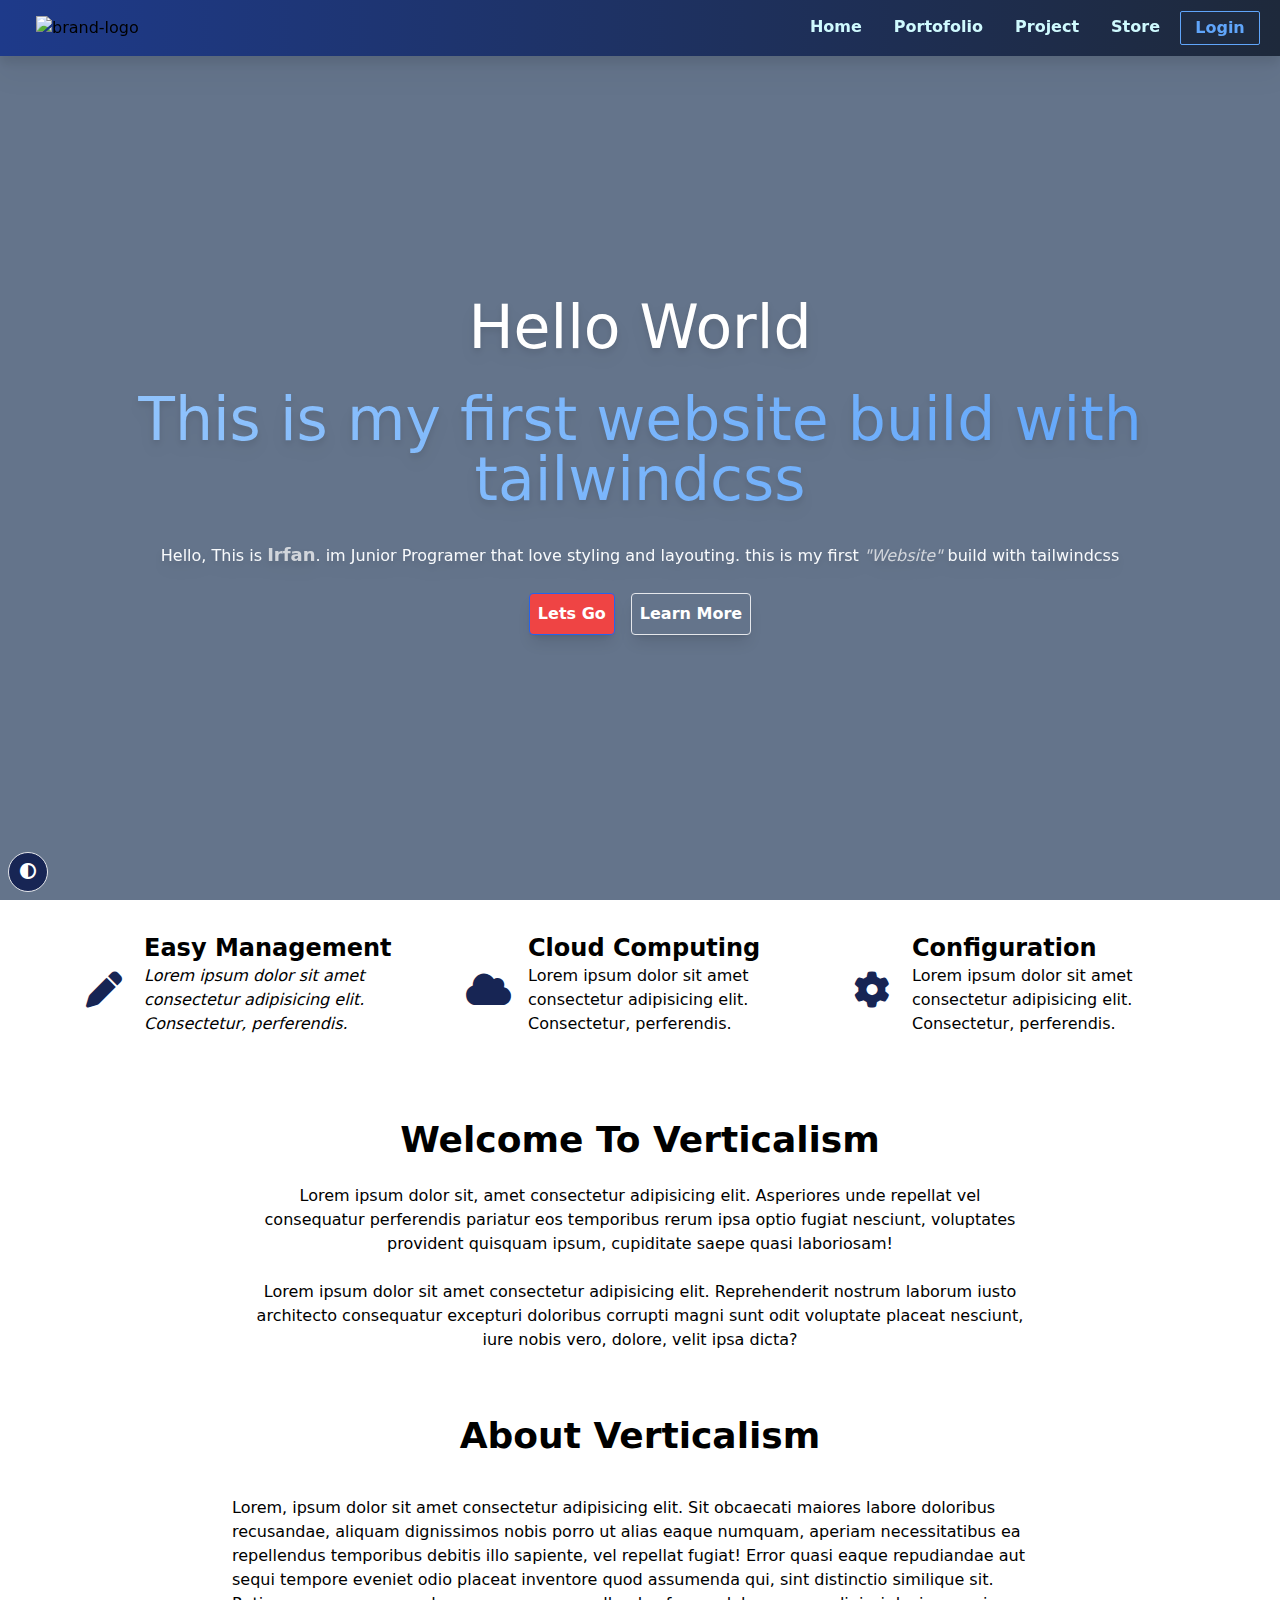
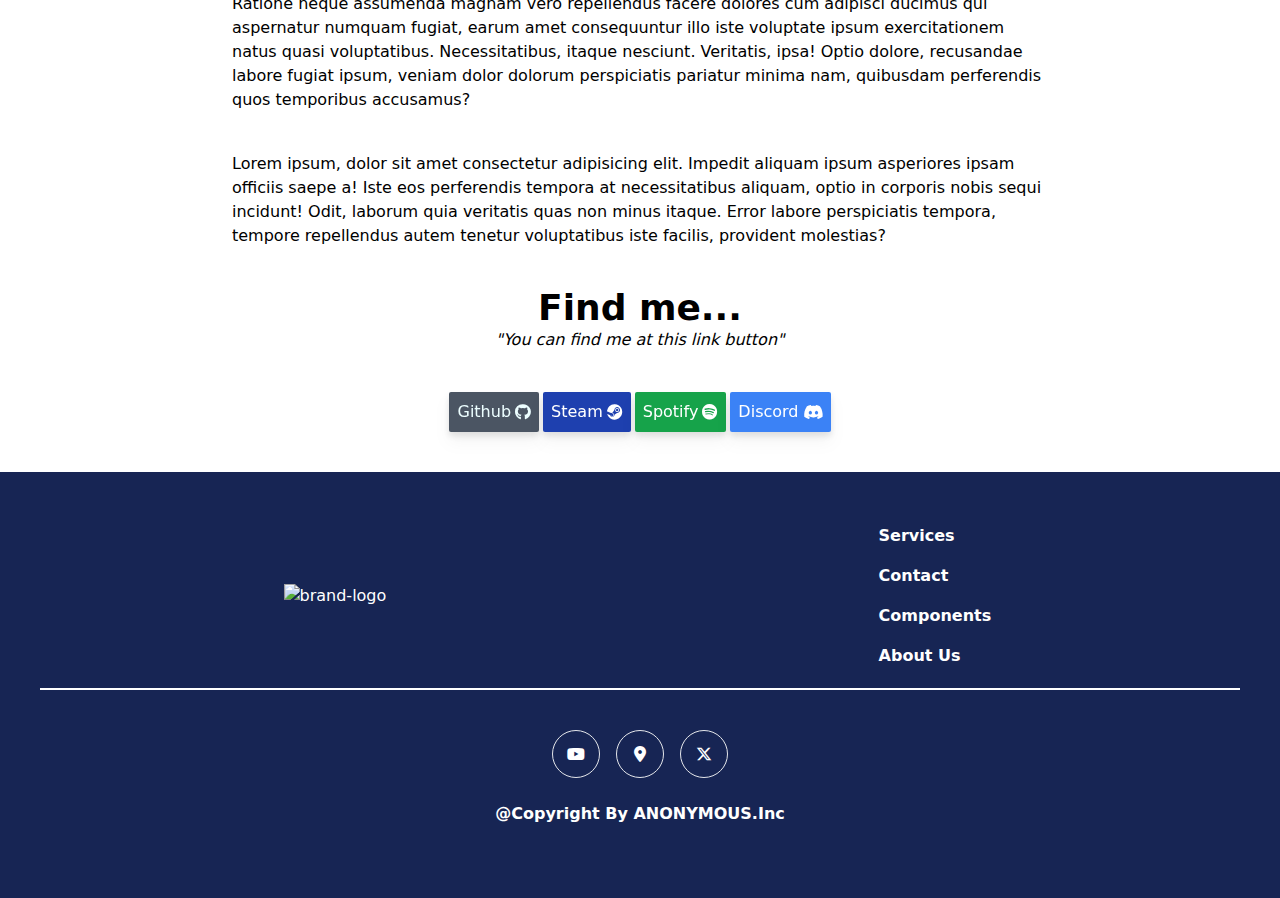
==== commit 4531c42b: "responsive item" ====
--- a/Test/index.html
+++ b/Test/index.html
@@ -13,20 +13,20 @@
     <link rel="stylesheet" href="https://cdnjs.cloudflare.com/ajax/libs/font-awesome/6.5.1/css/all.min.css">
 </head>
 <body class="bg-white">
-    <nav class="bg-gradient-to-r from-blue-900 to-slate-800 w-full h-14 z-50 fixed drop-shadow-xl">
+    <nav class="bg-gradient-to-r from-blue-900 to-slate-800 w-screen h-14 z-50 fixed drop-shadow-xl">
         <div class="navbar flex items-center justify-center pr-5 pl-5 w-full h-full ">
             <div class="logo w-full flex items-center h-full">
-                <img class="w-48 h-full p-4" src="img/brand-logo-text.png" alt="brand-logo">
+                <img class="w-auto h-full p-4" src="img/brand-logo-text.png" alt="brand-logo">
             </div>
             <div class="links-container w-auto md:w-screen flex gap-5 justify-end items-center font-semibold text-cyan-100">
                 <div class="links gap-8 hidden lg:flex">
                     <a href="#" class="Home transition duration-300 group">Home<span class="block max-w-0 group-hover:max-w-full transition-all duration-500 bg-cyan-50 h-0.5"></span></a>
-                    <a href="#portofolio" class="Portofolio transition duration-300 group">Portofolio<span class="block max-w-0 group-hover:max-w-full transition-all duration-500 bg-cyan-50 h-0.5"></span></a>
-                    <a href="#project" class="Project transition duration-300 group">Project<span class="block max-w-0 group-hover:max-w-full transition-all duration-500 bg-cyan-50 h-0.5"></span></a>
+                    <a href="blank_pages.html" class="Portofolio transition duration-300 group">Portofolio<span class="block max-w-0 group-hover:max-w-full transition-all duration-500 bg-cyan-50 h-0.5"></span></a>
+                    <a href="blank_pages.html" class="Project transition duration-300 group">Project<span class="block max-w-0 group-hover:max-w-full transition-all duration-500 bg-cyan-50 h-0.5"></span></a>
                     <a href="store.html" class="transition duration-300 group">Store<span class="block max-w-0 group-hover:max-w-full transition-all duration-500 bg-cyan-50 h-0.5"></span></a>
                 </div>  
                 <div class="links-login hidden items-center md:flex">
-                   <a href="#" class="Login border border-solid border-blue-400 text-blue-400 rounded-sm p-1 w-20 text-center">Login</a>                    
+                   <a href="blank_pages.html" class="Login border border-solid border-blue-400 text-blue-400 rounded-sm p-1 w-20 text-center">Login</a>                    
                 </div>
                 <div class="hamburger-menu flex lg:hidden">
                 <a href="#" class="link text-white">
@@ -44,7 +44,7 @@
             <p class="text-center in m-6 text-slate-50 drop-shadow-lg">Hello, This is <span class="font-bold text-lg text-gray-300">Irfan</span>. im Junior Programer that love styling and layouting. this is my first <span class="italic text-gray-300">"Website"</span> build with tailwindcss</p>
             <div class="tampilan-button gap-4 flex justify-center">
                 <a href="#welcome" class="text-white border p-2 border-blue-600 rounded bg-red-500 shadow-lg font-semibold hover:bg-red-400">Lets Go</a>
-                <a href="#learn-more" class="text-white border p-2 rounded shadow-lg font-semibold">Learn More</a>
+                <a href="blank_pages.html" class="text-white border p-2 rounded shadow-lg font-semibold">Learn More</a>
             </div>
         </div>
     </div>
@@ -84,63 +84,19 @@
         </div>
         <!-- main content-->
         <div class="main-container flex flex-col justify-center items-center">
-            <div class="main-content max-w-4xl p-6 sm:p-10 flex flex-col gap-10">
+            <div class="main-content max-w-4xl p-4 sm:p-10 flex flex-col gap-10">
                 <!-- welcome -->
                 <div class="welcome">
                     <h1 class="welcome-header font-bold text-center text-4xl">Welcome To Verticalism</h1>
                     <p class="text-center m-6">Lorem ipsum dolor sit, amet consectetur adipisicing elit. Asperiores unde repellat vel consequatur perferendis pariatur eos temporibus rerum ipsa optio fugiat nesciunt, voluptates provident quisquam ipsum, cupiditate saepe quasi laboriosam!</p>
                     <p class="text-center m-6">Lorem ipsum dolor sit amet consectetur adipisicing elit. Reprehenderit nostrum laborum iusto architecto consequatur excepturi doloribus corrupti magni sunt odit voluptate placeat nesciunt, iure nobis vero, dolore, velit ipsa dicta?</p>
                 </div>
-                <!-- project -->
-                <div class="project">
-                    <div class="project-header">
-                        <h1 class="font-bold text-4xl text-center">Project</h1>
-                        <p class="italic text-center">"this is my project..."</p>
-                    </div>
-                    <div class="project-image-con">
-                        <div class="project-image p-8 flex justify-center items-center gap-8 flex-wrap">
-                            <!-- project-img-1 -->
-                            <div class="project-image-img-1 w-full h-96 border shadow-2xl rounded-lg">
-                                <div class="w-full h-44 bg-cover" style="background-image: url('img/blue-gradient.avif');">
-                                    <p class="w-full h-full flex opacity-0 hover:opacity-50 transition-all duration-300 items-center justify-center text-center bg-black font-bold text-white">Blue Gradient</p>
-                                    <!-- <img src="img/blue-gradient.avif" alt="img-blue"> -->
-                                </div>
-                                <div class="text p-4">
-                                    <h1 class="font-bold text-2xl">Header</h1>
-                                    <p class="overflow-y-scroll">Lorem ipsum dolor sit amet consectetur adipis2icing elit. Molestiae quasi nobis placeat aspernatur nostrum saepe exercitationem inventore </p>
-                                </div>
-                            </div>
-                            <!-- project-img-1 -->
-                            <div class="project-image-img-1 w-64 h-96 border shadow-2xl rounded">
-                                <div class="w-full h-44 bg-cover" style="background-image: url('img/blue-gradient.avif');">
-                                    <p class="w-full h-full flex opacity-0 hover:opacity-50 transition-all duration-300 items-center justify-center text-center bg-black font-bold text-white">Blue Gradient</p>
-                                    <!-- <img src="img/blue-gradient.avif" alt="img-blue"> -->
-                                </div>
-                                <div class="text p-4">
-                                    <h1 class="font-bold text-2xl">Header</h1>
-                                    <p class="overflow-y-scroll">Lorem ipsum dolor sit amet consectetur adipisicing elit. Molestiae quasi nobis placeat aspernatur nostrum saepe exercitationem inventore </p>
-                                </div>
-                            </div>
-                            <!-- project-img-1 -->
-                            <div class="project-image-img-1 w-64 h-96 border shadow-2xl rounded">
-                                <div class="w-full h-44 bg-cover" style="background-image: url('img/blue-gradient.avif');">
-                                    <p class="w-full h-full flex opacity-0 hover:opacity-50 transition-all duration-300 items-center justify-center text-center bg-black font-bold text-white">Blue Gradient</p>
-                                    <!-- <img src="img/blue-gradient.avif" alt="img-blue"> -->
-                                </div>
-                                <div class="text p-4">
-                                    <h1 class="font-bold text-2xl">Header</h1>
-                                    <p class="overflow-y-scroll">Lorem ipsum dolor sit amet consectetur adipisicing elit. Molestiae quasi nobis placeat aspernatur nostrum saepe exercitationem inventore </p>
-                                </div>
-                            </div>                                                    
-                        </div>
-                    </div>
-                </div>                
                 <!-- about -->
                 <div class="about gap-10 flex flex-col">
                     <h1 class="about-header font-bold text-center text-4xl">
                         About Verticalism
                     </h1>
-                    <p>Lorem, ipsum dolor sit amet consectetur adipisicing elit. Sit obcaecati maiores labore doloribus recusandae, aliquam dignissimos nobis porro ut alias eaque numquam, aperiam necessitatibus ea repellendus temporibus debitis illo sapiente, vel repellat fugiat! Error quasi eaque repudiandae aut sequi tempore eveniet odio placeat inventore quod assumenda qui, sint distinctio similique sit. Ratione neque assumenda magnam vero repellendus facere dolores cum adipisci ducimus qui aspernatur numquam fugiat, earum amet consequuntur illo iste voluptate ipsum exercitationem natus quasi voluptatibus. Necessitatibus, itaque nesciunt. Veritatis, ipsa! Optio dolore, recusandae labore fugiat ipsum, veniam dolor dolorum perspiciatis pariatur minima nam, quibusdam perferendis quos temporibus accusamus?</p>
+                    <p class="">Lorem, ipsum dolor sit amet consectetur adipisicing elit. Sit obcaecati maiores labore doloribus recusandae, aliquam dignissimos nobis porro ut alias eaque numquam, aperiam necessitatibus ea repellendus temporibus debitis illo sapiente, vel repellat fugiat! Error quasi eaque repudiandae aut sequi tempore eveniet odio placeat inventore quod assumenda qui, sint distinctio similique sit. Ratione neque assumenda magnam vero repellendus facere dolores cum adipisci ducimus qui aspernatur numquam fugiat, earum amet consequuntur illo iste voluptate ipsum exercitationem natus quasi voluptatibus. Necessitatibus, itaque nesciunt. Veritatis, ipsa! Optio dolore, recusandae labore fugiat ipsum, veniam dolor dolorum perspiciatis pariatur minima nam, quibusdam perferendis quos temporibus accusamus?</p>
                     <p>Lorem ipsum, dolor sit amet consectetur adipisicing elit. Impedit aliquam ipsum asperiores ipsam officiis saepe a! Iste eos perferendis tempora at necessitatibus aliquam, optio in corporis nobis sequi incidunt! Odit, laborum quia veritatis quas non minus itaque. Error labore perspiciatis tempora, tempore repellendus autem tenetur voluptatibus iste facilis, provident molestias?</p>
                 </div>
 
@@ -158,7 +114,7 @@
             </div>
         </div>
     </main>
-    <footer class="flex flex-col p-8 sm:p-10 bg-blue-950 text-white">
+    <footer class="flex flex-col p-8 sm:px-10 bg-blue-950 text-white">
         <!-- col-1 -->
         <div class="footer-col-1 flex flex-col sm:flex-row">
             <div class="footer-logo w-full flex justify-center items-center">
@@ -166,10 +122,10 @@
             </div>         
             <div class="footer-links-container w-full p-5 flex justify-center items-center font-bold">
                 <div class="footer-links-content flex sm:flex-col flex-wrap gap-4 justify-center">
-                    <a href="#" class="hover:text-blue-600">Services</a>
-                    <a href="#" class="hover:text-blue-600">Contact</a>
-                    <a href="#" class="hover:text-blue-600">Components</a>
-                    <a href="#" class="hover:text-blue-600">About Us</a>
+                    <a href="blank_pages.html" class="hover:text-blue-600">Services</a>
+                    <a href="blank_pages.html" class="hover:text-blue-600">Contact</a>
+                    <a href="blank_pages.html" class="hover:text-blue-600">Components</a>
+                    <a href="blank_pages.html" class="hover:text-blue-600">About Us</a>
                 </div>
             </div>               
         </div>
@@ -177,8 +133,8 @@
         <div class="footer-col-2 border-t-2 border-solid border-white p-10 flex justify-center items-center flex-col gap-6">
             <div class="links flex gap-4">
                 <a href="https://www.youtube.com" class="border rounded-full p-2 w-12 h-12 flex justify-center items-center hover:text-blue-600 hover:border-blue-600"><i class="fa-brands fa-youtube"></i></a>
-                <a href="https://www.google.com/maps" class="border rounded-full p-2 w-12 h-12 flex justify-center items-center"><i class="fa-solid fa-location-dot"></i></a>
-                <a href="https://www.twitter.com" class="border rounded-full p-2 w-12 h-12 flex justify-center items-center"><i class="fa-brands fa-x-twitter"></i></a>
+                <a href="https://www.google.com/maps" class="border rounded-full p-2 w-12 h-12 flex justify-center hover:text-blue-600 hover:border-blue-600 items-center"><i class="fa-solid fa-location-dot"></i></a>
+                <a href="https://www.twitter.com" class="border rounded-full p-2 w-12 h-12 flex justify-center hover:text-blue-600 hover:border-blue-600 items-center"><i class="fa-brands fa-x-twitter"></i></a>
             </div>
             <div class="text">
                 <p class="font-semibold text-center">@Copyright By ANONYMOUS.Inc</p>
--- a/Test/css/output.css
+++ b/Test/css/output.css
@@ -544,6 +544,52 @@
   --tw-backdrop-sepia:  ;
 }
 
+.container {
+  width: 100%;
+}
+
+@media (min-width: 550px) {
+  .container {
+    max-width: 550px;
+  }
+}
+
+@media (min-width: 640px) {
+  .container {
+    max-width: 640px;
+  }
+}
+
+@media (min-width: 768px) {
+  .container {
+    max-width: 768px;
+  }
+}
+
+@media (min-width: 780px) {
+  .container {
+    max-width: 780px;
+  }
+}
+
+@media (min-width: 1024px) {
+  .container {
+    max-width: 1024px;
+  }
+}
+
+@media (min-width: 1280px) {
+  .container {
+    max-width: 1280px;
+  }
+}
+
+@media (min-width: 1536px) {
+  .container {
+    max-width: 1536px;
+  }
+}
+
 .fixed {
   position: fixed;
 }
@@ -556,6 +602,14 @@
   left: 0.5rem;
 }
 
+.top-14 {
+  top: 3.5rem;
+}
+
+.z-40 {
+  z-index: 40;
+}
+
 .z-50 {
   z-index: 50;
 }
@@ -568,6 +622,37 @@
   margin: 2rem;
 }
 
+.-mx-2 {
+  margin-left: -0.5rem;
+  margin-right: -0.5rem;
+}
+
+.mx-4 {
+  margin-left: 1rem;
+  margin-right: 1rem;
+}
+
+.mx-auto {
+  margin-left: auto;
+  margin-right: auto;
+}
+
+.mb-4 {
+  margin-bottom: 1rem;
+}
+
+.ml-auto {
+  margin-left: auto;
+}
+
+.mr-auto {
+  margin-right: auto;
+}
+
+.mt-14 {
+  margin-top: 3.5rem;
+}
+
 .block {
   display: block;
 }
@@ -600,12 +685,16 @@
   height: 3.5rem;
 }
 
-.h-44 {
-  height: 11rem;
-}
-
-.h-96 {
-  height: 24rem;
+.h-24 {
+  height: 6rem;
+}
+
+.h-40 {
+  height: 10rem;
+}
+
+.h-8 {
+  height: 2rem;
 }
 
 .h-auto {
@@ -620,6 +709,10 @@
   height: 100vh;
 }
 
+.max-h-full {
+  max-height: 100%;
+}
+
 .w-10 {
   width: 2.5rem;
 }
@@ -632,12 +725,12 @@
   width: 5rem;
 }
 
-.w-48 {
-  width: 12rem;
-}
-
-.w-64 {
-  width: 16rem;
+.w-24 {
+  width: 6rem;
+}
+
+.w-56 {
+  width: 14rem;
 }
 
 .w-96 {
@@ -664,6 +757,11 @@
   max-width: 56rem;
 }
 
+.-translate-y-48 {
+  --tw-translate-y: -12rem;
+  transform: translate(var(--tw-translate-x), var(--tw-translate-y)) rotate(var(--tw-rotate)) skewX(var(--tw-skew-x)) skewY(var(--tw-skew-y)) scaleX(var(--tw-scale-x)) scaleY(var(--tw-scale-y));
+}
+
 .flex-col {
   flex-direction: column;
 }
@@ -676,6 +774,10 @@
   align-items: center;
 }
 
+.items-stretch {
+  align-items: stretch;
+}
+
 .justify-end {
   justify-content: flex-end;
 }
@@ -692,6 +794,14 @@
   gap: 2.5rem;
 }
 
+.gap-2 {
+  gap: 0.5rem;
+}
+
+.gap-3 {
+  gap: 0.75rem;
+}
+
 .gap-4 {
   gap: 1rem;
 }
@@ -708,8 +818,8 @@
   gap: 2rem;
 }
 
-.overflow-y-scroll {
-  overflow-y: scroll;
+.divide-solid > :not([hidden]) ~ :not([hidden]) {
+  border-style: solid;
 }
 
 .rounded {
@@ -720,8 +830,8 @@
   border-radius: 9999px;
 }
 
-.rounded-lg {
-  border-radius: 0.5rem;
+.rounded-md {
+  border-radius: 0.375rem;
 }
 
 .rounded-sm {
@@ -732,12 +842,29 @@
   border-width: 1px;
 }
 
+.border-b-2 {
+  border-bottom-width: 2px;
+}
+
+.border-t {
+  border-top-width: 1px;
+}
+
 .border-t-2 {
   border-top-width: 2px;
 }
 
 .border-solid {
   border-style: solid;
+}
+
+.border-hidden {
+  border-style: hidden;
+}
+
+.border-black {
+  --tw-border-opacity: 1;
+  border-color: rgb(0 0 0 / var(--tw-border-opacity));
 }
 
 .border-blue-400 {
@@ -750,21 +877,31 @@
   border-color: rgb(37 99 235 / var(--tw-border-opacity));
 }
 
+.border-gray-200 {
+  --tw-border-opacity: 1;
+  border-color: rgb(229 231 235 / var(--tw-border-opacity));
+}
+
+.border-gray-700 {
+  --tw-border-opacity: 1;
+  border-color: rgb(55 65 81 / var(--tw-border-opacity));
+}
+
 .border-white {
   --tw-border-opacity: 1;
   border-color: rgb(255 255 255 / var(--tw-border-opacity));
 }
 
-.bg-black {
-  --tw-bg-opacity: 1;
-  background-color: rgb(0 0 0 / var(--tw-bg-opacity));
-}
-
 .bg-blue-500 {
   --tw-bg-opacity: 1;
   background-color: rgb(59 130 246 / var(--tw-bg-opacity));
 }
 
+.bg-blue-700 {
+  --tw-bg-opacity: 1;
+  background-color: rgb(29 78 216 / var(--tw-bg-opacity));
+}
+
 .bg-blue-800 {
   --tw-bg-opacity: 1;
   background-color: rgb(30 64 175 / var(--tw-bg-opacity));
@@ -780,11 +917,26 @@
   background-color: rgb(236 254 255 / var(--tw-bg-opacity));
 }
 
+.bg-gray-200 {
+  --tw-bg-opacity: 1;
+  background-color: rgb(229 231 235 / var(--tw-bg-opacity));
+}
+
 .bg-gray-600 {
   --tw-bg-opacity: 1;
   background-color: rgb(75 85 99 / var(--tw-bg-opacity));
 }
 
+.bg-gray-800 {
+  --tw-bg-opacity: 1;
+  background-color: rgb(31 41 55 / var(--tw-bg-opacity));
+}
+
+.bg-gray-900 {
+  --tw-bg-opacity: 1;
+  background-color: rgb(17 24 39 / var(--tw-bg-opacity));
+}
+
 .bg-green-600 {
   --tw-bg-opacity: 1;
   background-color: rgb(22 163 74 / var(--tw-bg-opacity));
@@ -795,9 +947,9 @@
   background-color: rgb(239 68 68 / var(--tw-bg-opacity));
 }
 
-.bg-slate-50 {
-  --tw-bg-opacity: 1;
-  background-color: rgb(248 250 252 / var(--tw-bg-opacity));
+.bg-slate-200 {
+  --tw-bg-opacity: 1;
+  background-color: rgb(226 232 240 / var(--tw-bg-opacity));
 }
 
 .bg-slate-500 {
@@ -820,12 +972,6 @@
   --tw-gradient-stops: var(--tw-gradient-from), var(--tw-gradient-to);
 }
 
-.from-blue-600 {
-  --tw-gradient-from: #2563eb var(--tw-gradient-from-position);
-  --tw-gradient-to: rgb(37 99 235 / 0) var(--tw-gradient-to-position);
-  --tw-gradient-stops: var(--tw-gradient-from), var(--tw-gradient-to);
-}
-
 .from-blue-900 {
   --tw-gradient-from: #1e3a8a var(--tw-gradient-from-position);
   --tw-gradient-to: rgb(30 58 138 / 0) var(--tw-gradient-to-position);
@@ -836,10 +982,6 @@
   --tw-gradient-to: #60a5fa var(--tw-gradient-to-position);
 }
 
-.to-blue-950 {
-  --tw-gradient-to: #172554 var(--tw-gradient-to-position);
-}
-
 .to-slate-800 {
   --tw-gradient-to: #1e293b var(--tw-gradient-to-position);
 }
@@ -861,6 +1003,16 @@
   background-repeat: no-repeat;
 }
 
+.object-fill {
+  -o-object-fit: fill;
+     object-fit: fill;
+}
+
+.object-scale-down {
+  -o-object-fit: scale-down;
+     object-fit: scale-down;
+}
+
 .p-1 {
   padding: 0.25rem;
 }
@@ -873,6 +1025,10 @@
   padding: 0.5rem;
 }
 
+.p-3 {
+  padding: 0.75rem;
+}
+
 .p-4 {
   padding: 1rem;
 }
@@ -881,16 +1037,44 @@
   padding: 1.25rem;
 }
 
-.p-6 {
-  padding: 1.5rem;
-}
-
 .p-8 {
   padding: 2rem;
 }
 
+.p-9 {
+  padding: 2.25rem;
+}
+
+.px-2 {
+  padding-left: 0.5rem;
+  padding-right: 0.5rem;
+}
+
+.px-4 {
+  padding-left: 1rem;
+  padding-right: 1rem;
+}
+
+.px-5 {
+  padding-left: 1.25rem;
+  padding-right: 1.25rem;
+}
+
+.py-6 {
+  padding-top: 1.5rem;
+  padding-bottom: 1.5rem;
+}
+
+.pl-4 {
+  padding-left: 1rem;
+}
+
 .pl-5 {
   padding-left: 1.25rem;
+}
+
+.pr-4 {
+  padding-right: 1rem;
 }
 
 .pr-5 {
@@ -938,6 +1122,11 @@
   color: rgb(96 165 250 / var(--tw-text-opacity));
 }
 
+.text-blue-700 {
+  --tw-text-opacity: 1;
+  color: rgb(29 78 216 / var(--tw-text-opacity));
+}
+
 .text-blue-950 {
   --tw-text-opacity: 1;
   color: rgb(23 37 84 / var(--tw-text-opacity));
@@ -953,9 +1142,39 @@
   color: rgb(236 254 255 / var(--tw-text-opacity));
 }
 
+.text-gray-200 {
+  --tw-text-opacity: 1;
+  color: rgb(229 231 235 / var(--tw-text-opacity));
+}
+
 .text-gray-300 {
   --tw-text-opacity: 1;
   color: rgb(209 213 219 / var(--tw-text-opacity));
+}
+
+.text-gray-500 {
+  --tw-text-opacity: 1;
+  color: rgb(107 114 128 / var(--tw-text-opacity));
+}
+
+.text-gray-600 {
+  --tw-text-opacity: 1;
+  color: rgb(75 85 99 / var(--tw-text-opacity));
+}
+
+.text-gray-800 {
+  --tw-text-opacity: 1;
+  color: rgb(31 41 55 / var(--tw-text-opacity));
+}
+
+.text-green-600 {
+  --tw-text-opacity: 1;
+  color: rgb(22 163 74 / var(--tw-text-opacity));
+}
+
+.text-red-700 {
+  --tw-text-opacity: 1;
+  color: rgb(185 28 28 / var(--tw-text-opacity));
 }
 
 .text-slate-50 {
@@ -972,14 +1191,9 @@
   color: rgb(255 255 255 / var(--tw-text-opacity));
 }
 
-.opacity-0 {
-  opacity: 0;
-}
-
-.shadow-2xl {
-  --tw-shadow: 0 25px 50px -12px rgb(0 0 0 / 0.25);
-  --tw-shadow-colored: 0 25px 50px -12px var(--tw-shadow-color);
-  box-shadow: var(--tw-ring-offset-shadow, 0 0 #0000), var(--tw-ring-shadow, 0 0 #0000), var(--tw-shadow);
+.text-yellow-500 {
+  --tw-text-opacity: 1;
+  color: rgb(234 179 8 / var(--tw-text-opacity));
 }
 
 .shadow-lg {
@@ -988,6 +1202,12 @@
   box-shadow: var(--tw-ring-offset-shadow, 0 0 #0000), var(--tw-ring-shadow, 0 0 #0000), var(--tw-shadow);
 }
 
+.shadow-md {
+  --tw-shadow: 0 4px 6px -1px rgb(0 0 0 / 0.1), 0 2px 4px -2px rgb(0 0 0 / 0.1);
+  --tw-shadow-colored: 0 4px 6px -1px var(--tw-shadow-color), 0 2px 4px -2px var(--tw-shadow-color);
+  box-shadow: var(--tw-ring-offset-shadow, 0 0 #0000), var(--tw-ring-shadow, 0 0 #0000), var(--tw-shadow);
+}
+
 .drop-shadow-lg {
   --tw-drop-shadow: drop-shadow(0 10px 8px rgb(0 0 0 / 0.04)) drop-shadow(0 4px 3px rgb(0 0 0 / 0.1));
   filter: var(--tw-blur) var(--tw-brightness) var(--tw-contrast) var(--tw-grayscale) var(--tw-hue-rotate) var(--tw-invert) var(--tw-saturate) var(--tw-sepia) var(--tw-drop-shadow);
@@ -995,6 +1215,10 @@
 
 .drop-shadow-xl {
   --tw-drop-shadow: drop-shadow(0 20px 13px rgb(0 0 0 / 0.03)) drop-shadow(0 8px 5px rgb(0 0 0 / 0.08));
+  filter: var(--tw-blur) var(--tw-brightness) var(--tw-contrast) var(--tw-grayscale) var(--tw-hue-rotate) var(--tw-invert) var(--tw-saturate) var(--tw-sepia) var(--tw-drop-shadow);
+}
+
+.filter {
   filter: var(--tw-blur) var(--tw-brightness) var(--tw-contrast) var(--tw-grayscale) var(--tw-hue-rotate) var(--tw-invert) var(--tw-saturate) var(--tw-sepia) var(--tw-drop-shadow);
 }
 
@@ -1020,6 +1244,10 @@
   transition-duration: 500ms;
 }
 
+.ease-out {
+  transition-timing-function: cubic-bezier(0, 0, 0.2, 1);
+}
+
 .hover\:border-blue-600:hover {
   --tw-border-opacity: 1;
   border-color: rgb(37 99 235 / var(--tw-border-opacity));
@@ -1050,17 +1278,34 @@
   background-color: rgb(248 113 113 / var(--tw-bg-opacity));
 }
 
+.hover\:bg-slate-300:hover {
+  --tw-bg-opacity: 1;
+  background-color: rgb(203 213 225 / var(--tw-bg-opacity));
+}
+
 .hover\:text-blue-600:hover {
   --tw-text-opacity: 1;
   color: rgb(37 99 235 / var(--tw-text-opacity));
 }
 
-.hover\:opacity-50:hover {
-  opacity: 0.5;
+.hover\:text-red-700:hover {
+  --tw-text-opacity: 1;
+  color: rgb(185 28 28 / var(--tw-text-opacity));
+}
+
+.hover\:text-yellow-400:hover {
+  --tw-text-opacity: 1;
+  color: rgb(250 204 21 / var(--tw-text-opacity));
 }
 
 .group:hover .group-hover\:max-w-full {
   max-width: 100%;
+}
+
+@media (min-width: 550px) {
+  .sm-v\:w-56 {
+    width: 14rem;
+  }
 }
 
 @media (min-width: 640px) {
@@ -1072,6 +1317,22 @@
     display: flex;
   }
 
+  .sm\:h-56 {
+    height: 14rem;
+  }
+
+  .sm\:h-auto {
+    height: auto;
+  }
+
+  .sm\:w-1\/2 {
+    width: 50%;
+  }
+
+  .sm\:w-56 {
+    width: 14rem;
+  }
+
   .sm\:flex-row {
     flex-direction: row;
   }
@@ -1082,6 +1343,11 @@
 
   .sm\:p-10 {
     padding: 2.5rem;
+  }
+
+  .sm\:px-10 {
+    padding-left: 2.5rem;
+    padding-right: 2.5rem;
   }
 }
 
@@ -1090,8 +1356,34 @@
     display: flex;
   }
 
+  .md\:hidden {
+    display: none;
+  }
+
+  .md\:h-40 {
+    height: 10rem;
+  }
+
+  .md\:w-1\/3 {
+    width: 33.333333%;
+  }
+
+  .md\:w-56 {
+    width: 14rem;
+  }
+
+  .md\:w-full {
+    width: 100%;
+  }
+
   .md\:w-screen {
     width: 100vw;
+  }
+}
+
+@media (min-width: 780px) {
+  .md-780\:w-56 {
+    width: 14rem;
   }
 }
 
@@ -1103,4 +1395,26 @@
   .lg\:hidden {
     display: none;
   }
+
+  .lg\:w-1\/4 {
+    width: 25%;
+  }
+
+  .lg\:w-56 {
+    width: 14rem;
+  }
+
+  .lg\:flex-row {
+    flex-direction: row;
+  }
+
+  .lg\:p-6 {
+    padding: 1.5rem;
+  }
+}
+
+@media (min-width: 1280px) {
+  .xl\:w-1\/5 {
+    width: 20%;
+  }
 }